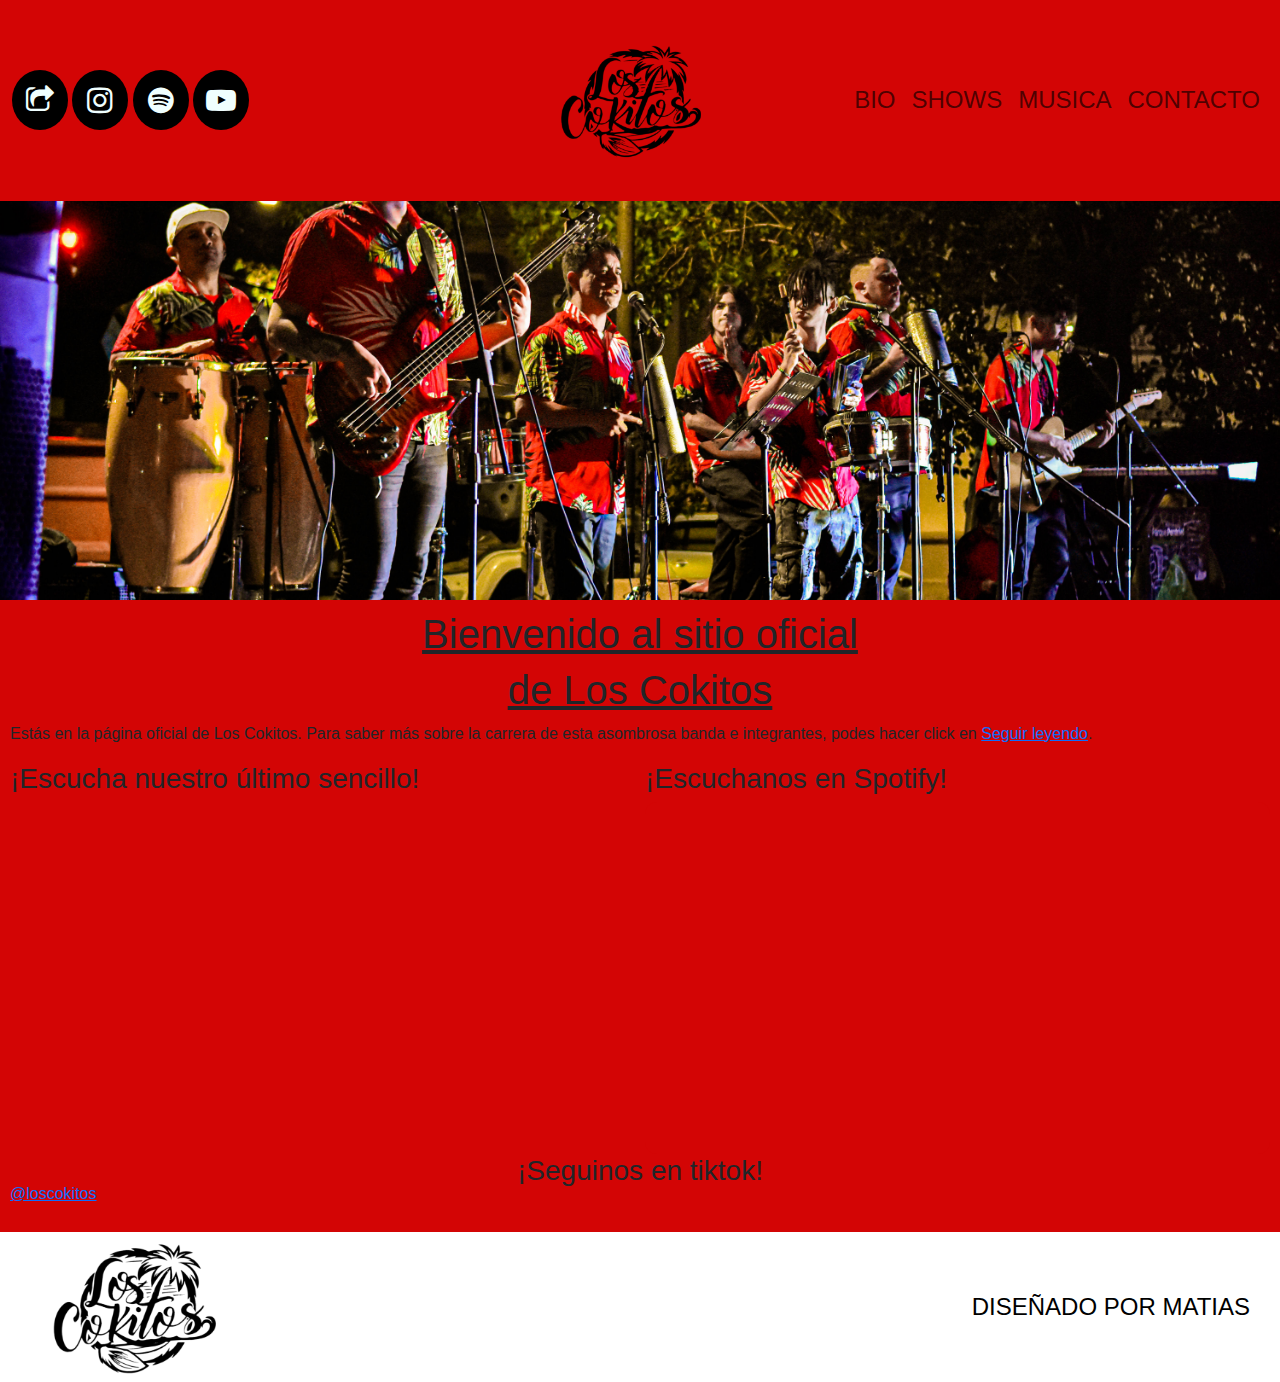
==== index.html @ a95f5f30 "Proyecto Final v-1" ====
<!doctype html>
<html lang="en">
  <head>
    <meta charset="utf-8">
    <meta name="viewport" content="width=device-width, initial-scale=1">
    <title>Los Cokitos</title>
    <link rel="stylesheet" href="estilos/styles2.css">
    <link rel="stylesheet" href="https://stackpath.bootstrapcdn.com/font-awesome/4.7.0/css/font-awesome.min.css">
    <link href="https://fonts.cdnfonts.com/css/gagalin" rel="stylesheet">
    <link href="https://cdn.jsdelivr.net/npm/bootstrap@5.3.3/dist/css/bootstrap.min.css" rel="stylesheet" integrity="sha384-QWTKZyjpPEjISv5WaRU9OFeRpok6YctnYmDr5pNlyT2bRjXh0JMhjY6hW+ALEwIH" crossorigin="anonymous">
  </head>


  <body>
    <header>
        <nav class="navbar navbar-expand-lg">
            <div class="container-fluid">
              <span class="botones">
                <a href="https://www.tiktok.com/@loscokitos" target="_blank" class="fa fa-share-square-o"></a>
                <a href="https://www.instagram.com/loscokitosoficial/" target="_blank" class="fa fa-instagram"> </a>
                <a href="https://open.spotify.com/intl-es/artist/5MUU8oWuJQ1hAJG97ciFEt" target="_blank" class="fa fa-spotify"></a>
                <a href="https://www.youtube.com/@loscokitosoficial" target="_blank" class="fa fa-youtube-play"></a>
            </span>
              <a id= "logo" href="index.html"><img src="img/Logo Negro.png" alt="Logo Cokitos"></a>
              <button class="navbar-toggler" type="button" data-bs-toggle="collapse" data-bs-target="#navbarNav" aria-controls="navbarNav" aria-expanded="false" aria-label="Toggle navigation">
                <span class="navbar-toggler-icon"></span>
              </button>
              <div class="collapse navbar-collapse" id="navbarNav">
                <ul class="navbar-nav">
                  <li class="nav-item">
                    <a class="nav-link" class="link-res" aria-current="page" href="pages/bio.html">BIO</a>
                  </li>
                  <li class="nav-item">
                    <a class="nav-link" href="pages/shows.html">SHOWS</a>
                  </li>
                  <li class="nav-item">
                    <a class="nav-link" href="pages/musica.html">MUSICA</a>
                  </li>
                  <li class="nav-item">
                    <a class="nav-link" href="pages/contacto.html">CONTACTO</a>
                  </li>
                </ul>
                
              </div>
            </div>
          </nav>
    </header>

  <main>
      
          
          <img src="img/Home Cokitos.jpg" alt="Cokitos Vivo" class="full-img">
      
      <nav class="margin">   
        
          <h1 class="page-title">Bienvenido al sitio oficial</h1>
          <h1 class="page-title">de Los Cokitos</h1>
      
          <p> Estás en la página oficial de Los Cokitos. Para saber más sobre la carrera de esta asombrosa banda e integrantes, podes hacer click en <a href="pages/bio.html">Seguir leyendo</a>. </p>
        
          <div class="vid-inicio">

            <h3 class="escuchanos1">¡Escucha nuestro último sencillo!</h3>
          
          <iframe class="youtube" width="100%" height="200px" src="https://www.youtube.com/embed/ObNoIqO4YS4?si=okvAbFQ2d7TuJrlr" title="YouTube video player" frameborder="0" allow="accelerometer; autoplay; clipboard-write; encrypted-media; gyroscope; picture-in-picture; web-share" referrerpolicy="strict-origin-when-cross-origin" allowfullscreen></iframe>
          
          <h3 class="escuchanos2">¡Escuchanos en Spotify!</h3>
          <iframe class="spotify" style="border-radius:12px" src="https://open.spotify.com/embed/playlist/7jsqX4jZQ2sPh1YVNP3DTS?utm_source=generator" width="80%" height="352" frameBorder="0" allowfullscreen="" allow="autoplay; clipboard-write; encrypted-media; fullscreen; picture-in-picture" loading="lazy"></iframe>
      
          </div>
          <h3 class="seguinos">¡Seguinos en tiktok!</h3>
          <div><blockquote class="tiktok-embed" cite="https://www.tiktok.com/@loscokitos" data-unique-id="loscokitos" data-embed-type="creator" style="max-width: 780px; min-width: 288px;" > <section> <a target="_blank" href="https://www.tiktok.com/@loscokitos?refer=creator_embed">@loscokitos</a> </section> </blockquote> <script async src="https://www.tiktok.com/embed.js"></script>
            
          </div>
          
      </nav>
    </main>
      
      <footer>
        <div class="footer-container">
          <img class="ft-logo"src="img/Logo Negro.png" alt="Logo Cokitos">
          <div class="disenado">DISEÑADO POR MATIAS</div>
        </div>        
    </footer>


    
    <script src="https://cdn.jsdelivr.net/npm/bootstrap@5.3.3/dist/js/bootstrap.bundle.min.js" integrity="sha384-YvpcrYf0tY3lHB60NNkmXc5s9fDVZLESaAA55NDzOxhy9GkcIdslK1eN7N6jIeHz" crossorigin="anonymous"></script>
  </body>
</html>
---- estilos/styles2.css ----
/*RESET*/
* {
  margin: 0;
  padding: 0;
  font-family: "Gagalin", sans-serif;
  background-color: rgb(211, 5, 5);
}

.margin {
  padding: 10px;
}

.page-title {
  display: flex;
  justify-content: center;
  text-decoration: underline;
}

.main-txt {
  padding: 0px 20px 0px 20px;
  display: flex;
  justify-content: center;
}

.full-img {
  width: 100%;
}

@media only screen and (min-width: 501px) {
  .full-img {
    height: 400px;
    object-fit: cover;
  }
}
.escuchanos1 {
  grid-area: escuchanos1;
}

.escuchanos2 {
  grid-area: escuchanos2;
}

.youtube {
  grid-area: youtube;
}

.spotify {
  grid-area: spotify;
}

.seguinos {
  display: grid;
  justify-items: center;
  height: 20px;
}

@media only screen and (min-width: 501px) {
  .vid-inicio {
    display: grid;
    grid-template-columns: 1fr 1fr;
    grid-template-rows: 60px 1fr;
    column-gap: 10px;
    grid-template-areas: "escuchanos1 escuchanos2" "youtube spotify";
  }
  .youtube {
    height: 100%;
  }
  .spotify {
    width: 100%;
  }
}
@media only screen and (min-width: 991px) {
  .vid-inicio {
    grid-template-rows: 40px 1fr;
  }
}
/* HEADER & FOOTER TELEFONOS*/
header {
  display: block;
  text-decoration: none;
  justify-content: center;
}
header img {
  width: 70%;
  justify-content: center;
}
header #logo {
  width: 33%;
  justify-content: center;
}
header .botones a {
  text-decoration: none;
  font-size: 15px;
  text-align: center;
  width: 28px;
  line-height: 30px;
  background-color: black;
  color: azure;
  border-radius: 50%;
}

footer .footer-container {
  padding-right: 10px;
  color: black;
  background-color: rgb(255, 255, 255);
  display: flex;
  justify-content: space-between;
}
footer .footer-container .disenado {
  background-color: rgb(255, 255, 255);
  align-self: center;
  font-size: small;
}
footer .footer-container .ft-logo {
  background-color: rgb(255, 255, 255);
  width: 20%;
}

/* HEADER & FOOTER TABLETS */
@media only screen and (min-width: 501px) and (max-width: 991px) {
  header .botones a {
    font-size: 30px;
    width: 56px;
    line-height: 60px;
    border-radius: 50%;
  }
  footer .footer-container .disenado {
    font-size: x-large;
  }
}
/* HEADER & FOOTER DESTKOP */
@media only screen and (min-width: 992px) {
  header {
    display: flex;
    justify-content: space-between;
  }
  header img {
    width: 60%;
    justify-content: center;
  }
  header #logo {
    width: 23%;
    display: grid;
    justify-items: center;
  }
  header .navbar-collapse {
    font-size: x-large;
    max-width: 20%;
    justify-content: end;
  }
  header .container-fluid {
    justify-content: space-between;
  }
  header .navbar-expand-lg {
    height: 200px;
  }
  header .botones a {
    font-size: 30px;
    width: 56px;
    line-height: 60px;
    border-radius: 50%;
  }
  footer .footer-container {
    height: 150px;
  }
  footer .footer-container .disenado {
    padding-right: 20px;
    font-size: x-large;
  }
  footer .footer-container .ft-logo {
    padding-left: 20px;
    object-fit: cover;
  }
}
/* PAGINAS */
main .main-txt {
  font-size: small;
}
main div img {
  width: 100%;
  height: 100%;
  object-fit: cover;
}
main .bio-img-container {
  margin: 0 20px;
  display: grid;
  grid-template-columns: 1fr 2fr;
  grid-template-rows: repeat(2, 1fr);
  column-gap: 10px;
  row-gap: 10px;
}
main .bio-img-container .bio-img-3 {
  grid-column: span 2;
}
main .integrantes {
  margin: 0 20px;
  padding-bottom: 20px;
}
main .integrantes .int-txt {
  display: flex;
  justify-content: center;
  font-size: 20px;
}

main div .main-txt {
  display: block;
}

@media only screen and (max-width: 500px) {
  .int-img-2, .int-img-3, .int-img-4, .int-img-5, .int-img-6 {
    display: none;
  }
}
@media only screen and (min-width: 501px) and (max-width: 991px) {
  main .main-txt {
    font-size: large;
  }
  main .bio-img-container {
    display: grid;
    grid-template-rows: 50% 70%;
    max-height: 80vh;
  }
  main .bio-img-container .bio-img-3 {
    height: 70%;
  }
  .int-img-2, .int-img-3, .int-img-4, .int-img-5, .int-img-6 {
    display: none;
  }
}
@media only screen and (min-width: 991px) {
  main div .main-txt {
    font-size: medium;
  }
  main .bio-img-container {
    margin: 10px 20px;
    grid-template-columns: 1fr 2fr 1fr 1fr;
    grid-template-rows: 1fr;
  }
  main .integrantes-fot {
    margin: 10px 20px;
    display: grid;
    grid-template-columns: repeat(4, 1fr);
    grid-template-rows: 500px 400px;
    column-gap: 10px;
    row-gap: 10px;
    padding-bottom: 20px;
  }
  main .integrantes-fot .int-img-1, main .integrantes-fot .int-img-2 {
    grid-column: span 2;
    height: 100%;
  }
}
.shows {
  display: grid;
  grid-template-columns: repeat(3, 1fr);
  grid-template-rows: 48% 48%;
  justify-items: center;
  height: 30vh;
}

@media only screen and (max-width: 1170px) {
  nav #vivo iframe {
    width: 100%;
    height: 100%;
  }
}
@media only screen and (min-width: 601px) and (max-width: 1170px) {
  #vivo {
    grid-template-rows: repeat(2, 250px);
    grid-template-columns: repeat(2, 1fr);
  }
}
@media only screen and (min-width: 601px) {
  nav div.shows {
    font-size: x-large;
    height: 400px;
    align-items: center;
  }
  #vivo {
    display: grid;
    justify-content: center;
    row-gap: 10px;
    column-gap: 10px;
    grid-template-areas: "vid-1 vid-2" "vid-3 vid-4";
  }
  #vivo #vid-1 {
    grid-area: vid-1;
  }
  #vivo #vid-2 {
    grid-area: vid-2;
  }
  #vivo #vid-3 {
    grid-area: vid-3;
  }
  #vivo #vid-4 {
    grid-area: vid-4;
  }
}
/* MUSICA PAG */
.musica {
  display: grid;
  row-gap: 15px;
  height: 75%;
  margin: 15px 15px 0px 15px;
  align-items: center;
  padding-bottom: 15px;
  grid-template-columns: 50% 50%;
  grid-template-rows: 1fr;
  column-gap: 10px;
  justify-items: center;
  grid-template-areas: "portada1 portada2" "album1 album2" "info-nena info-contigo" "clip1 clip2" "cl-nena cl-cont" "ofi1 ofi2" "nena contigo";
}
.musica #portada1 {
  grid-area: portada1;
}
.musica #portada2 {
  grid-area: portada2;
}
.musica #album1 {
  grid-area: album1;
}
.musica #album2 {
  grid-area: album2;
}
.musica #clip1 {
  grid-area: clip1;
}
.musica #clip2 {
  grid-area: clip2;
}
.musica #cl-nena {
  grid-area: cl-nena;
}
.musica #cl-cont {
  grid-area: cl-cont;
}
.musica #info-nena {
  grid-area: info-nena;
}
.musica #info-contigo {
  grid-area: info-contigo;
}
.musica #ofi1 {
  grid-area: ofi1;
}
.musica #ofi2 {
  grid-area: ofi2;
}
.musica #nena {
  grid-area: nena;
}
.musica #contigo {
  grid-area: contigo;
}
.musica .ul-es {
  display: grid;
  justify-content: center;
}
.musica .portadas {
  width: 30%;
  height: 100%;
  display: grid;
  justify-self: center;
  object-fit: cover;
}
.musica .album {
  display: grid;
  justify-self: center;
  align-self: baseline;
}

@media only screen and (max-width: 660px) {
  #nena, #contigo {
    width: 90%;
    height: 90%;
  }
  #promo1, #promo2 {
    display: none;
  }
}
@media only screen and (min-width: 501px) {
  #nena, #contigo {
    width: 100%;
    height: 250px;
  }
  #contigo {
    padding-right: 15px;
  }
}
@media only screen and (min-width: 901px) {
  #nena, #contigo {
    height: 350px;
  }
}
.contactos {
  margin: 15px 15px 0px 15px;
  padding-bottom: 15px;
}

input {
  background-color: white;
}

textarea {
  background-color: white;
}

.botones-c a {
  text-decoration: none;
  font-size: 20px;
  text-align: center;
  width: 43px;
  line-height: 40px;
  background-color: black;
  color: azure;
  border-radius: 50%;
  margin-left: 20px;
}

header img{
    width: 70% ;
    justify-content: center;
}
.margin{
    
    padding: 10px;
}
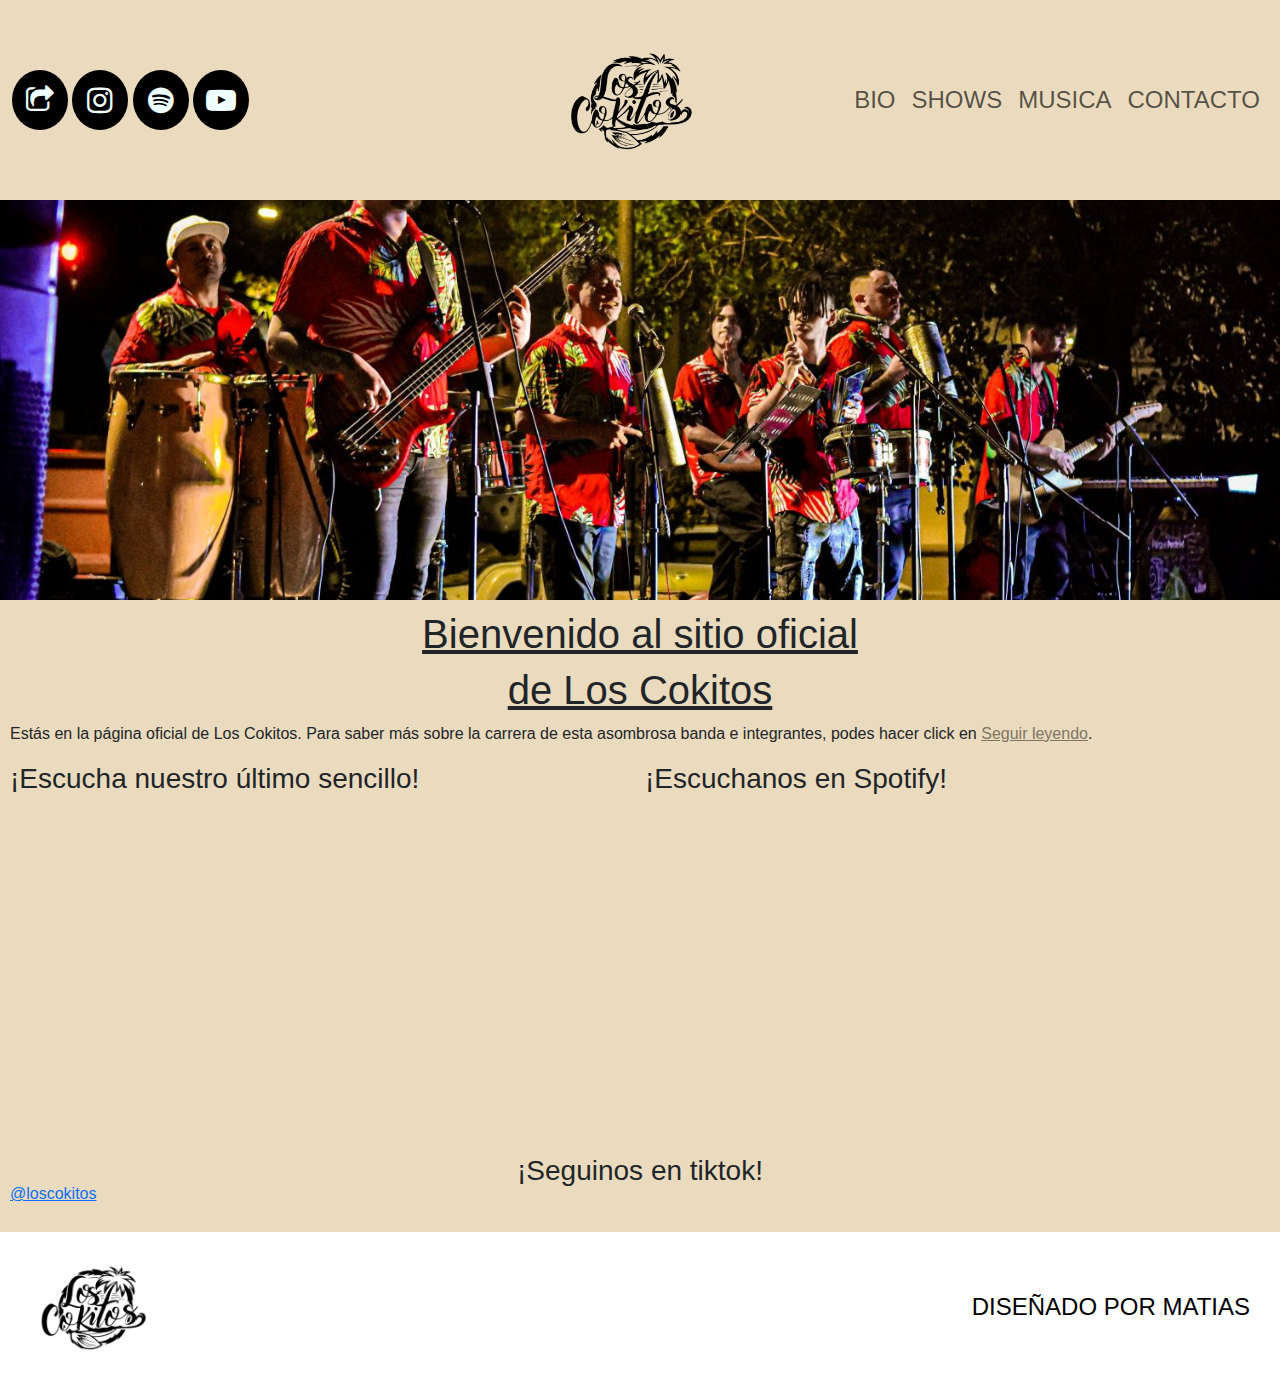
==== commit b0f20b07: "Proyecto Final Julio nuevas img modifcacion de css" ====
--- a/index.html
+++ b/index.html
@@ -1,12 +1,21 @@
 <!doctype html>
-<html lang="en">
+<html lang="es">
   <head>
     <meta charset="utf-8">
     <meta name="viewport" content="width=device-width, initial-scale=1">
-    <title>Los Cokitos</title>
+    <meta name="description" content="Sitio oficial de Los Cokitos. Banda de cumbia y cuarteto Argentina, local de San Martin, Buenos Aires; con servicio de animación y musicalización de eventos, podes encontrar nuestra musica e info en la página.">
+    <meta name="keywords" content="Cumbia, Música, Cuarteto, Tropical, Latino, Música tropical, Canción, Agrupación musical, Animador de eventos, Banda de cumbia, banda">
+    <meta name="OG:TITLE" content="Los Cokitos Cumbia - Sitio Oficial">
+    <meta name="OG:image" href="img/20240216_113922.png">
+    <meta name="OG:description" content="Somos Los Cokitos, banda de música tropical Argentina, en nuestro sitio oficial podes encontrar todo nuestro material y música, información de shows, ¡y tambien contratarnos!">
+    <meta name="OG:url" content="">
+    <meta name="OG:type" content="website">
+
+    <title>Los Cokitos Cumbia | Sitio Oficial</title>
     <link rel="stylesheet" href="estilos/styles2.css">
     <link rel="stylesheet" href="https://stackpath.bootstrapcdn.com/font-awesome/4.7.0/css/font-awesome.min.css">
     <link href="https://fonts.cdnfonts.com/css/gagalin" rel="stylesheet">
+    <link rel="icon" href="img/icon.png" type="image/png">
     <link href="https://cdn.jsdelivr.net/npm/bootstrap@5.3.3/dist/css/bootstrap.min.css" rel="stylesheet" integrity="sha384-QWTKZyjpPEjISv5WaRU9OFeRpok6YctnYmDr5pNlyT2bRjXh0JMhjY6hW+ALEwIH" crossorigin="anonymous">
   </head>
 
@@ -56,7 +65,7 @@
           <h1 class="page-title">Bienvenido al sitio oficial</h1>
           <h1 class="page-title">de Los Cokitos</h1>
       
-          <p> Estás en la página oficial de Los Cokitos. Para saber más sobre la carrera de esta asombrosa banda e integrantes, podes hacer click en <a href="pages/bio.html">Seguir leyendo</a>. </p>
+          <p> Estás en la página oficial de Los Cokitos. Para saber más sobre la carrera de esta asombrosa banda e integrantes, podes hacer click en <a class="ul-gen" href="pages/bio.html">Seguir leyendo</a>. </p>
         
           <div class="vid-inicio">
 
--- a/estilos/styles2.css
+++ b/estilos/styles2.css
@@ -3,7 +3,7 @@
   margin: 0;
   padding: 0;
   font-family: "Gagalin", sans-serif;
-  background-color: rgb(211, 5, 5);
+  background-color: #EADBBE;
 }
 
 .margin {
@@ -32,6 +32,8 @@
     object-fit: cover;
   }
 }
+/* VARIABLES */
+/* MIXINS */
 .escuchanos1 {
   grid-area: escuchanos1;
 }
@@ -57,8 +59,8 @@
 @media only screen and (min-width: 501px) {
   .vid-inicio {
     display: grid;
+    grid-template-rows: 60px 1fr;
     grid-template-columns: 1fr 1fr;
-    grid-template-rows: 60px 1fr;
     column-gap: 10px;
     grid-template-areas: "escuchanos1 escuchanos2" "youtube spotify";
   }
@@ -170,8 +172,11 @@
   footer .footer-container .ft-logo {
     padding-left: 20px;
     object-fit: cover;
-  }
-}
+    width: auto;
+  }
+}
+/* VARIABLES */
+/* MIXINS */
 /* PAGINAS */
 main .main-txt {
   font-size: small;
@@ -184,10 +189,10 @@
 main .bio-img-container {
   margin: 0 20px;
   display: grid;
+  grid-template-rows: repeat(2, 1fr);
   grid-template-columns: 1fr 2fr;
-  grid-template-rows: repeat(2, 1fr);
+  row-gap: 10px;
   column-gap: 10px;
-  row-gap: 10px;
 }
 main .bio-img-container .bio-img-3 {
   grid-column: span 2;
@@ -233,16 +238,16 @@
   }
   main .bio-img-container {
     margin: 10px 20px;
+    grid-template-rows: 1fr;
     grid-template-columns: 1fr 2fr 1fr 1fr;
-    grid-template-rows: 1fr;
   }
   main .integrantes-fot {
     margin: 10px 20px;
     display: grid;
+    grid-template-rows: 500px 400px;
     grid-template-columns: repeat(4, 1fr);
-    grid-template-rows: 500px 400px;
+    row-gap: 10px;
     column-gap: 10px;
-    row-gap: 10px;
     padding-bottom: 20px;
   }
   main .integrantes-fot .int-img-1, main .integrantes-fot .int-img-2 {
@@ -252,10 +257,14 @@
 }
 .shows {
   display: grid;
+  grid-template-rows: 48% 48%;
   grid-template-columns: repeat(3, 1fr);
-  grid-template-rows: 48% 48%;
   justify-items: center;
   height: 30vh;
+}
+
+.ul-gen {
+  color: #7E7564;
 }
 
 @media only screen and (max-width: 1170px) {
@@ -297,78 +306,93 @@
   }
 }
 /* MUSICA PAG */
-.musica {
-  display: grid;
-  row-gap: 15px;
-  height: 75%;
-  margin: 15px 15px 0px 15px;
-  align-items: center;
-  padding-bottom: 15px;
-  grid-template-columns: 50% 50%;
-  grid-template-rows: 1fr;
-  column-gap: 10px;
-  justify-items: center;
-  grid-template-areas: "portada1 portada2" "album1 album2" "info-nena info-contigo" "clip1 clip2" "cl-nena cl-cont" "ofi1 ofi2" "nena contigo";
-}
-.musica #portada1 {
-  grid-area: portada1;
-}
-.musica #portada2 {
-  grid-area: portada2;
-}
-.musica #album1 {
-  grid-area: album1;
-}
-.musica #album2 {
-  grid-area: album2;
-}
-.musica #clip1 {
-  grid-area: clip1;
-}
-.musica #clip2 {
-  grid-area: clip2;
-}
-.musica #cl-nena {
-  grid-area: cl-nena;
-}
-.musica #cl-cont {
-  grid-area: cl-cont;
-}
-.musica #info-nena {
-  grid-area: info-nena;
-}
-.musica #info-contigo {
-  grid-area: info-contigo;
-}
-.musica #ofi1 {
-  grid-area: ofi1;
-}
-.musica #ofi2 {
-  grid-area: ofi2;
-}
-.musica #nena {
-  grid-area: nena;
-}
-.musica #contigo {
-  grid-area: contigo;
-}
-.musica .ul-es {
+.ul-es {
+  color: #7E7564;
   display: grid;
   justify-content: center;
 }
-.musica .portadas {
-  width: 30%;
-  height: 100%;
-  display: grid;
-  justify-self: center;
-  object-fit: cover;
-}
-.musica .album {
-  display: grid;
-  justify-self: center;
-  align-self: baseline;
-}
-
+
+@media only screen and (max-width: 500px) {
+  .musica {
+    display: grid;
+    height: 75%;
+    margin: 15px 15px 0px 15px;
+    align-items: center;
+    padding-bottom: 15px;
+    grid-template-rows: 1fr;
+    grid-template-columns: 100%;
+    row-gap: 15px;
+    column-gap: 10px;
+    justify-items: center;
+    grid-template-areas: "portada1" "album1" "ver1" "nena" "portada2" "album2" "ver2";
+  }
+  .musica #portada1 {
+    width: 50%;
+    grid-area: portada1;
+  }
+  .musica #portada2 {
+    width: 50%;
+    grid-area: portada2;
+  }
+  .musica #album1 {
+    grid-area: album1;
+  }
+  .musica #album2 {
+    grid-area: album2;
+  }
+  .musica .card-body {
+    background-color: #7E7564;
+  }
+  .musica .btn-primary {
+    background-color: #7E7564;
+  }
+  .musica #ver1 {
+    justify-self: center;
+    grid-area: ver1;
+  }
+  .musica #ver2 {
+    justify-self: center;
+    grid-area: ver2;
+  }
+  .musica #vernena, .musica #vercontigo {
+    width: 100%;
+    height: 200px;
+  }
+  .musica .info-nena {
+    display: none;
+  }
+  .musica .info-contigo {
+    display: none;
+  }
+  .musica #ofi1 {
+    display: none;
+    grid-area: ofi1;
+  }
+  .musica #ofi2 {
+    display: none;
+    grid-area: ofi2;
+  }
+  .musica #nena {
+    display: none;
+    grid-area: nena;
+  }
+  .musica #contigo {
+    display: none;
+    grid-area: contigo;
+  }
+  .musica .portadas {
+    width: 100%;
+    height: 100%;
+    display: grid;
+    justify-self: center;
+    object-fit: cover;
+  }
+  .musica .album {
+    display: grid;
+    justify-self: center;
+    align-self: baseline;
+  }
+}
 @media only screen and (max-width: 660px) {
   #nena, #contigo {
     width: 90%;
@@ -379,6 +403,87 @@
   }
 }
 @media only screen and (min-width: 501px) {
+  .musica {
+    display: grid;
+    height: 75%;
+    margin: 15px 15px 0px 15px;
+    align-items: center;
+    padding-bottom: 15px;
+    grid-template-rows: 1fr;
+    grid-template-columns: 50% 50%;
+    row-gap: 15px;
+    column-gap: 10px;
+    justify-items: center;
+    grid-template-areas: "portada1 portada2" "album1 album2" "info-nena info-contigo" "clip1 clip2" "cl-nena cl-cont" "ofi1 ofi2" "nena contigo";
+  }
+  .musica #portada1 {
+    grid-area: portada1;
+  }
+  .musica #portada2 {
+    grid-area: portada2;
+  }
+  .musica #album1 {
+    grid-area: album1;
+  }
+  .musica #album2 {
+    grid-area: album2;
+  }
+  .musica #ver1 {
+    display: none;
+  }
+  .musica #ver2 {
+    display: none;
+  }
+  .musica #vernena {
+    display: none;
+  }
+  .musica #vercontigo {
+    display: none;
+  }
+  .musica #clip1 {
+    grid-area: clip1;
+  }
+  .musica #clip2 {
+    grid-area: clip2;
+  }
+  .musica #cl-nena {
+    grid-area: cl-nena;
+  }
+  .musica #cl-cont {
+    grid-area: cl-cont;
+  }
+  .musica #info-nena {
+    grid-area: info-nena;
+  }
+  .musica #info-contigo {
+    grid-area: info-contigo;
+  }
+  .musica #ofi1 {
+    grid-area: ofi1;
+  }
+  .musica #ofi2 {
+    grid-area: ofi2;
+  }
+  .musica #nena {
+    grid-area: nena;
+  }
+  .musica #contigo {
+    grid-area: contigo;
+  }
+  .musica .portadas {
+    width: 30%;
+    height: 100%;
+    display: grid;
+    justify-self: center;
+    object-fit: cover;
+  }
+  .musica .album {
+    display: grid;
+    justify-self: center;
+    align-self: baseline;
+  }
+}
+@media only screen and (min-width: 501px) {
   #nena, #contigo {
     width: 100%;
     height: 250px;
@@ -394,7 +499,20 @@
 }
 .contactos {
   margin: 15px 15px 0px 15px;
-  padding-bottom: 15px;
+}
+
+label {
+  width: 100%;
+  font-size: 0.9em;
+}
+
+.contacto {
+  height: 50px;
+  align-items: center;
+  justify-items: center;
+  display: grid;
+  grid-template-rows: 1fr;
+  grid-template-columns: repeat(4, 1fr);
 }
 
 input {
@@ -417,11 +535,159 @@
   margin-left: 20px;
 }
 
-header img{
-    width: 70% ;
-    justify-content: center;
-}
-.margin{
-    
-    padding: 10px;
-}+@media only screen and (max-width: 500px) {
+  .input {
+    width: 80%;
+    padding: 2px 6px;
+    font-size: 0.85em;
+    border: 2px solid black;
+    border-radius: 10px;
+  }
+  #consulta {
+    border: 2px solid black;
+    border-radius: 10px;
+    width: 90%;
+  }
+  .submit {
+    border: 2px solid black;
+    width: 25%;
+    background-color: #7E7564;
+    color: #EADBBE;
+    font-size: 1.2em;
+    border-radius: 6px;
+    margin-bottom: 5px;
+    letter-spacing: 1px;
+  }
+}
+@media only screen and (max-width: 990px) {
+  #rider, #dossier {
+    display: none;
+  }
+}
+@media only screen and (min-width: 501px) {
+  .input {
+    width: 50%;
+    padding: 2px 6px;
+    font-size: 0.9em;
+    border: 3px solid black;
+    border-radius: 10px;
+  }
+  .submit {
+    border: 3px solid black;
+    width: 12%;
+    padding: 2px;
+    background-color: #7E7564;
+    color: #EADBBE;
+    font-size: 1em;
+    border-radius: 6px;
+    margin-bottom: 5px;
+    letter-spacing: 1px;
+  }
+  #consulta {
+    border: 3px solid black;
+    border-radius: 10px;
+    width: 60%;
+  }
+}
+@media only screen and (min-width: 501px) and (max-width: 990px) {
+  .contacto {
+    height: 75px;
+  }
+  label {
+    font-size: 1.2em;
+  }
+  .botones-c a {
+    border-style: solid;
+    border-color: rgb(116, 97, 83);
+    font-size: 40px;
+    width: 65px;
+    line-height: 60px;
+    border-radius: 60%;
+  }
+}
+@media only screen and (min-width: 991px) {
+  main div p {
+    font-size: large;
+  }
+  .contacto {
+    height: 100px;
+  }
+  .contactos .page-title {
+    display: none;
+  }
+  .botones-c a {
+    border-style: solid;
+    border-color: rgb(116, 97, 83);
+    font-size: 50px;
+    width: 80px;
+    line-height: 75px;
+    border-radius: 60%;
+  }
+  .input {
+    width: 50%;
+    padding: 2px 6px;
+    font-size: 0.85em;
+    border: 3px solid black;
+    border-radius: 10px;
+  }
+  .consulta {
+    font-size: x-large;
+  }
+  #consulta {
+    border: 3px solid black;
+    border-radius: 10px;
+    width: 60%;
+    padding: 5px;
+  }
+  #form-rider {
+    display: grid;
+    grid-template-rows: 1fr 1fr;
+    grid-template-columns: 3fr 1fr;
+    grid-template-areas: "formm rider" "formm dossier";
+  }
+  #formm {
+    grid-area: formm;
+    grid-row: span 2;
+  }
+  #rider, #dossier {
+    border: 3px solid rgba(0, 0, 0, 0.3490196078);
+    padding: 15px;
+    border-radius: 10px;
+    background-color: rgba(126, 117, 100, 0.8);
+    color: #dfcfaf;
+    box-shadow: 0 0 40px 0 rgba(0, 0, 0, 0.4666666667);
+  }
+  #rider h4, #dossier h4 {
+    letter-spacing: 0.7px;
+    text-shadow: 1px 1px 0 black;
+  }
+  #rider h4, #rider a, #dossier h4, #dossier a {
+    font-size: auto;
+    background-color: rgba(126, 117, 100, 0.0666666667);
+  }
+  #rider a, #dossier a {
+    text-shadow: none;
+    color: rgb(55, 118, 236);
+  }
+  #rider {
+    grid-area: rider;
+    align-self: center;
+  }
+  #dossier {
+    align-self: start;
+    grid-area: dossier;
+  }
+  .submit {
+    border: 3px solid black;
+    padding: 2px;
+    background-color: #7E7564;
+    color: #EADBBE;
+    font-size: 1em;
+    border-radius: 6px;
+    margin-bottom: 5px;
+    letter-spacing: 1px;
+    width: 12%;
+  }
+}
+
+/*# sourceMappingURL=styles2.css.map */
